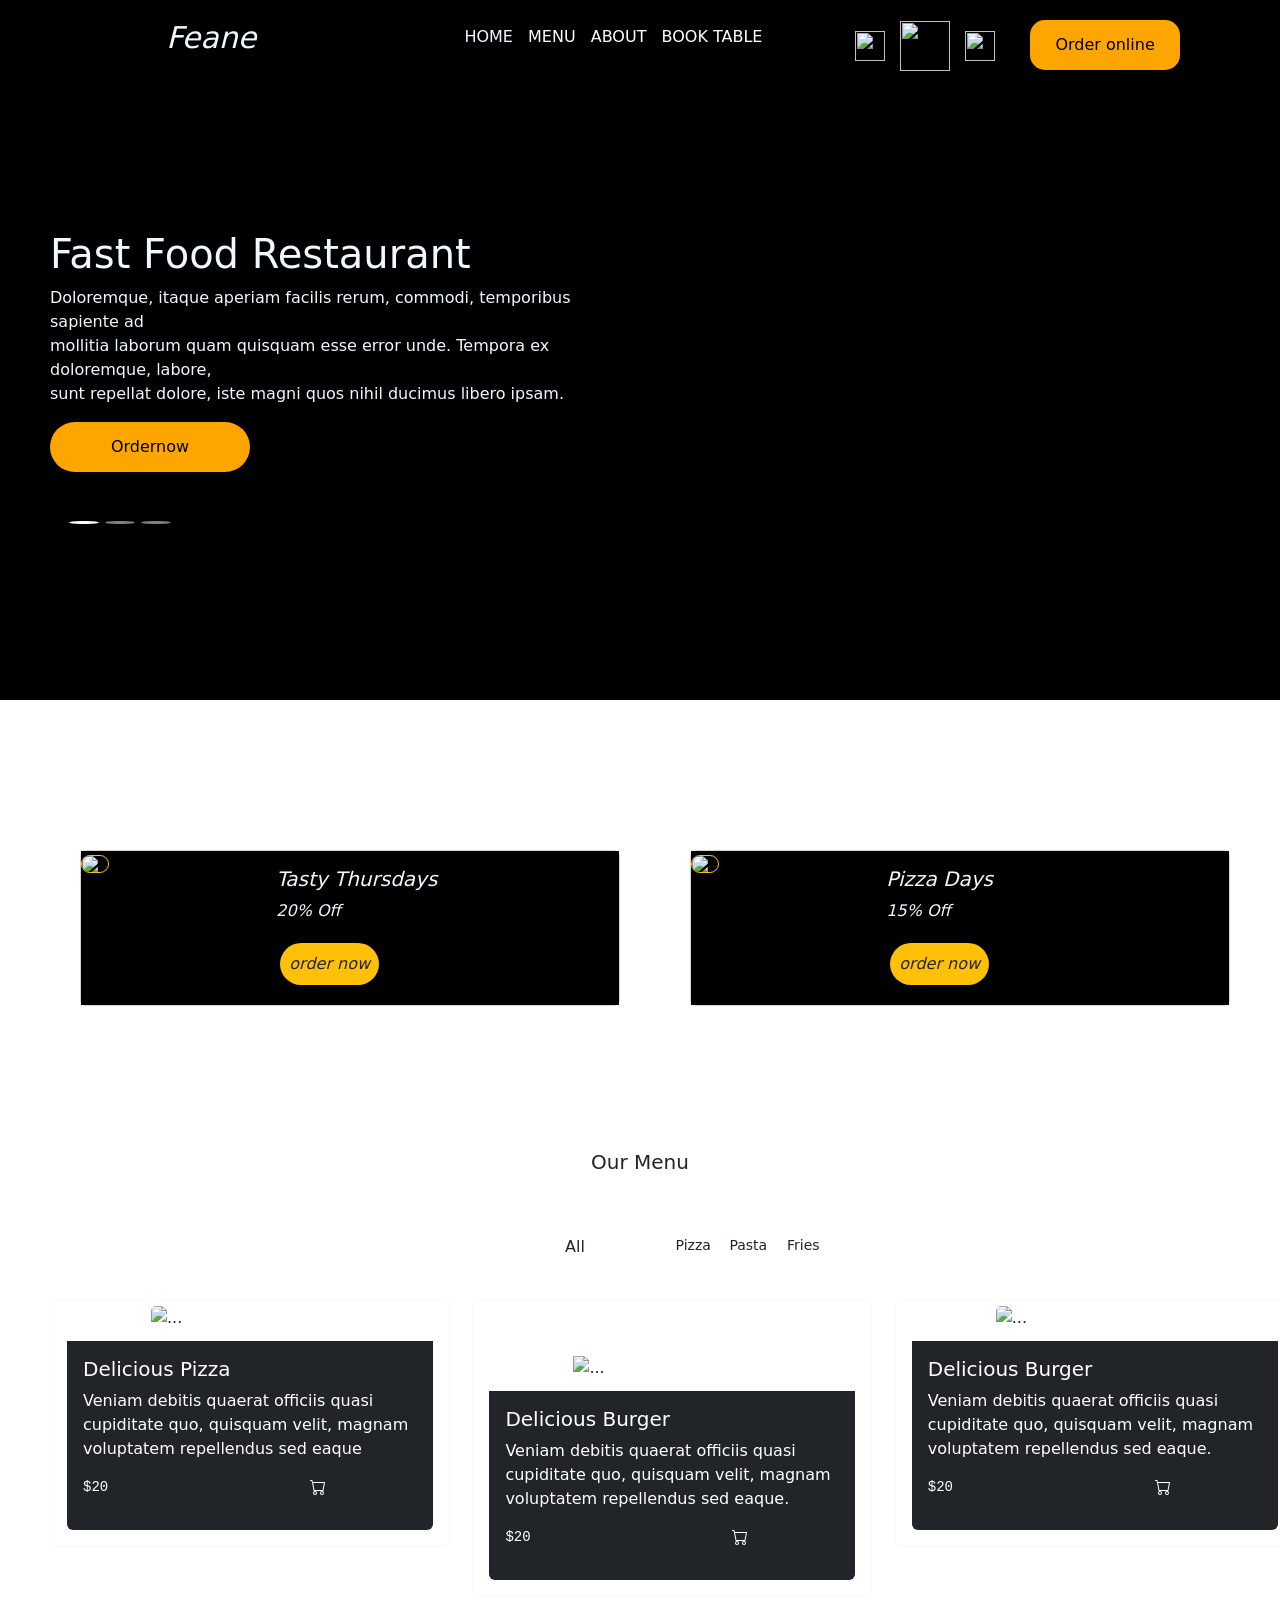
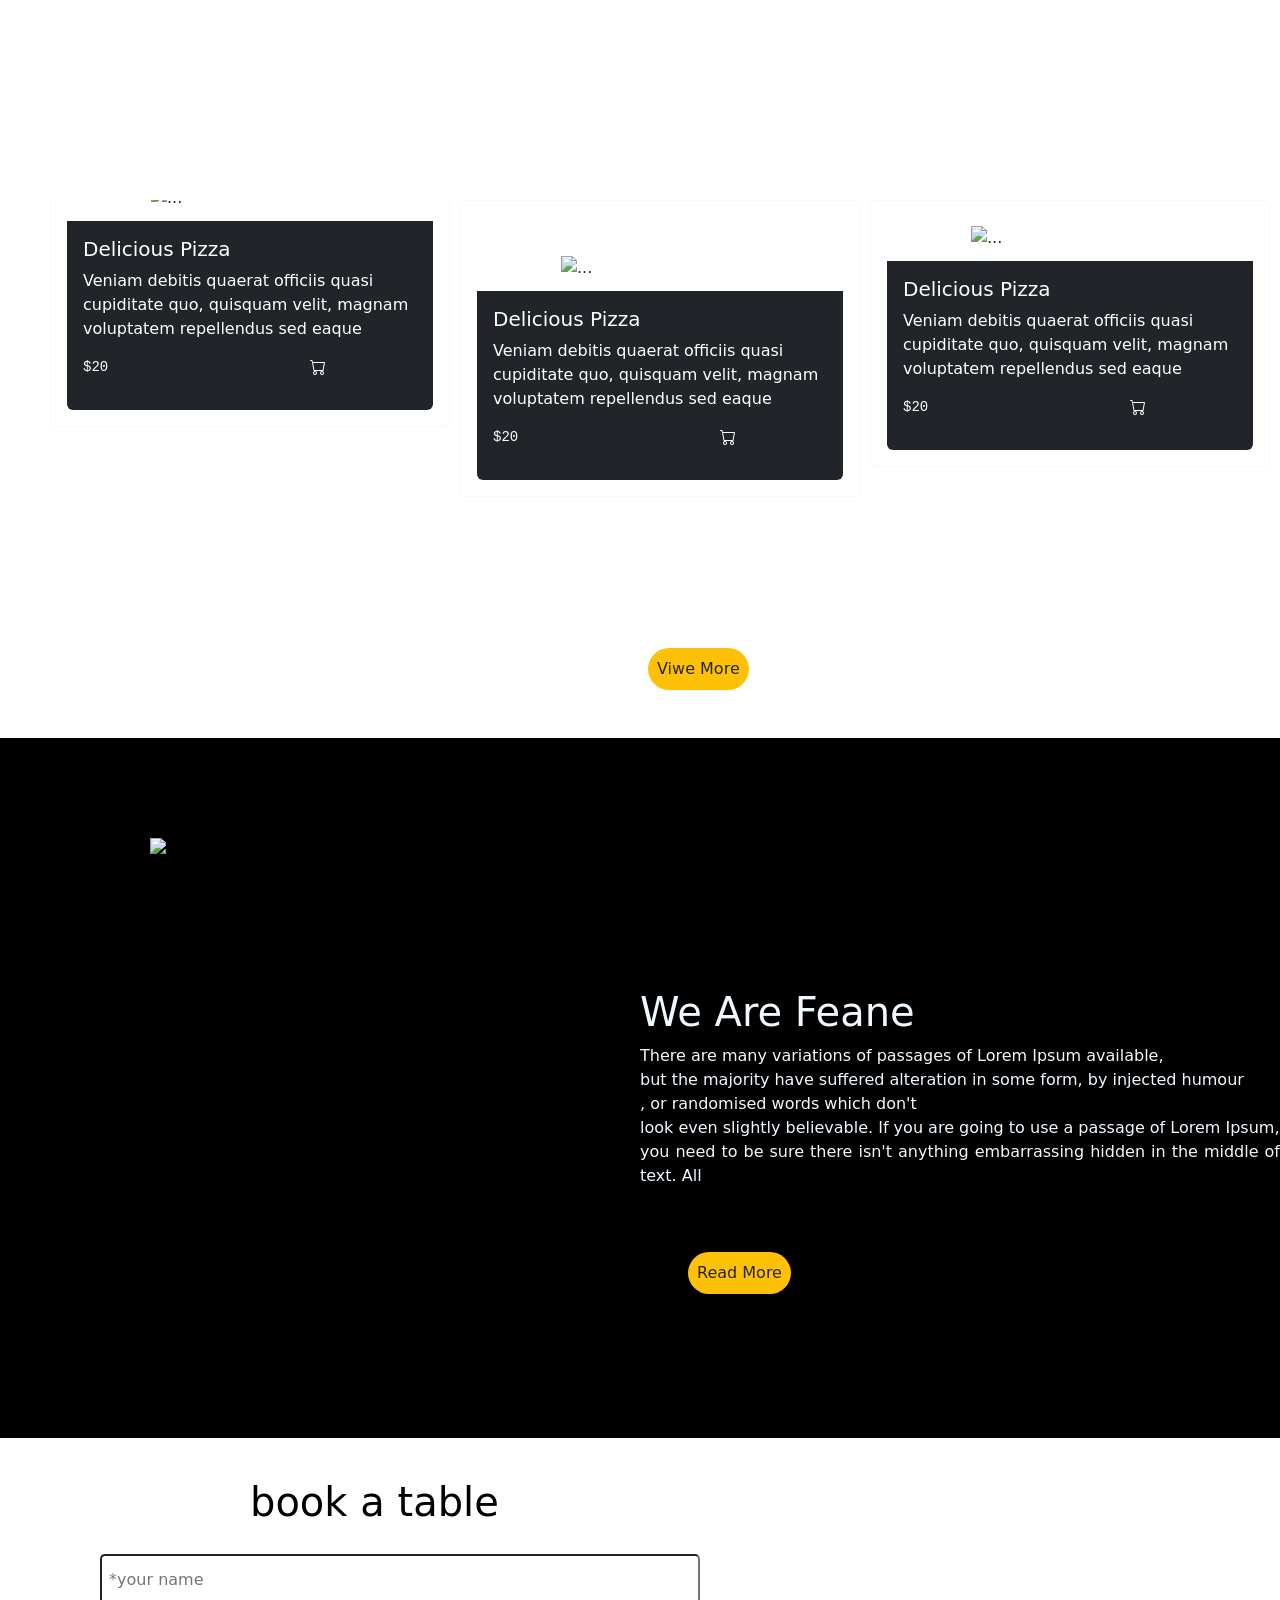
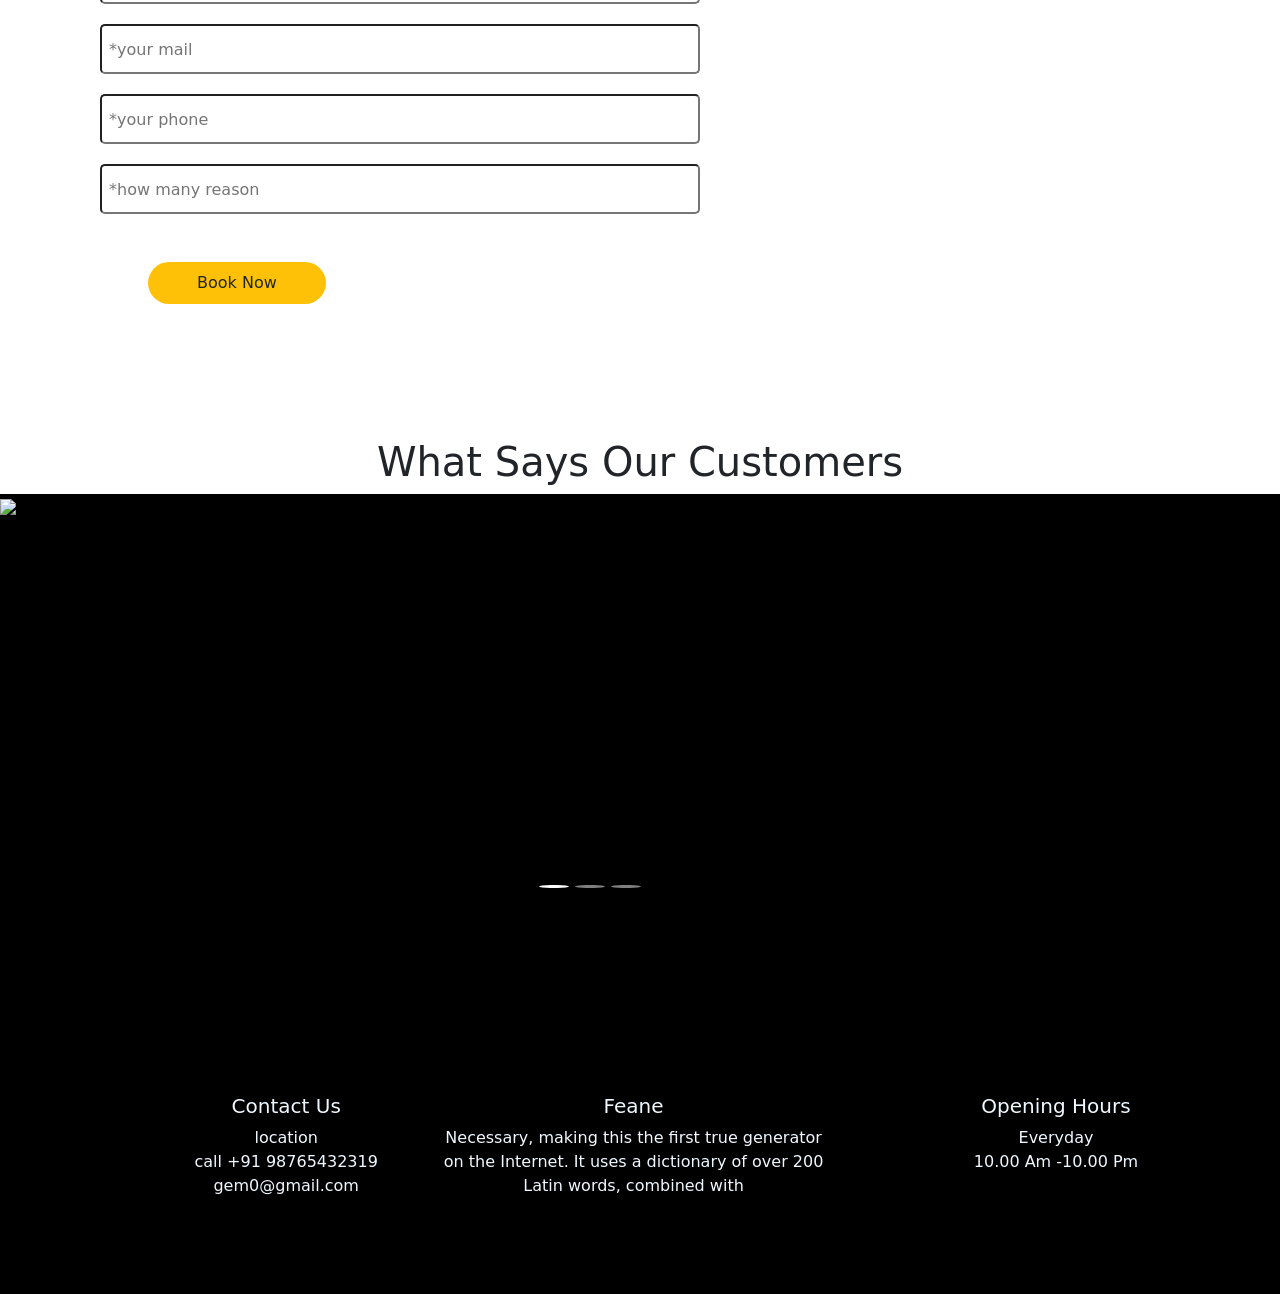
==== project.html @ 2510e350 "first commit" ====
<!-- https://themewagon.github.io/feane/index.html -->
<!DOCTYPE html>
<html lang="en">

<head>
  <meta charset="UTF-8">
  <meta name="viewport" content="width=device-width, initial-scale=1.0">
  <title>Document</title>
  <link href="https://cdn.jsdelivr.net/npm/bootstrap@5.0.2/dist/css/bootstrap.min.css" rel="stylesheet"
    integrity="sha384-EVSTQN3/azprG1Anm3QDgpJLIm9Nao0Yz1ztcQTwFspd3yD65VohhpuuCOmLASjC" crossorigin="anonymous">

  <link rel="stylesheet" href="project.css">
  <style>
    .zoom-hover {
      transition: transform 0.3s ease;
      cursor: pointer;
    }

    .zoom-hover:hover {
      transform: scale(1.1);
    }
  </style>

<link rel="preconnect" href="https://fonts.googleapis.com">
<link rel="preconnect" href="https://fonts.gstatic.com" crossorigin>
<link href="https://fonts.googleapis.com/css2?family=Italianno&family=Pinyon+Script&family=Roboto:ital,wght@0,100..900;1,100..900&family=Zalando+Sans+SemiExpanded:ital,wght@0,200..900;1,200..900&display=swap" rel="stylesheet">



</head>

<body>
  <script src="https://cdn.jsdelivr.net/npm/bootstrap@5.0.2/dist/js/bootstrap.bundle.min.js"
    integrity="sha384-MrcW6ZMFYlzcLA8Nl+NtUVF0sA7MsXsP1UyJoMp4YLEuNSfAP+JcXn/tWtIaxVXM"
    crossorigin="anonymous"></script>



  <div class="rowthree">
    <div class="cm1">
      <p>Feane</p>
    </div>
    <div class="cm2">
      <ol>
        <li>HOME</li>
        <li><a href=menu.html>MENU </a></li>
        <li><a href=about1.html>ABOUT</a></li>
        <li><a href=book.html>BOOK TABLE</a></li>

      </ol>
    </div>
    <div class="cm3">
      <li><img src="per.jpg" height="30px" width="30px"></li>
      <li><img src="shop.jpg" height="50px" width="50px"></li>
      <li><img src="serch.jpg" height="30px" width="30px"></li>
      <li><button> Order online</button></li>
    </div>
  </div>


  <div class="rowthree1">
    <div class="cm4">
      <div id="carouselExampleIndicators" class="carousel slide" data-bs-ride="carousel">
        <div class="cmmm">
          <div class="carousel-indicators">

            <button type=" button" data-bs-target="#carouselExampleIndicators" data-bs-slide-to="0" class="active"
              aria-current="true" aria-label="Slide 1"></button>

            <button type="button" data-bs-target="#carouselExampleIndicators" data-bs-slide-to="1"
              aria-label="Slide 2"></button>
            <button type="button" data-bs-target="#carouselExampleIndicators" data-bs-slide-to="2"
              aria-label="Slide 3"></button>
          </div>
        </div>
        <div class="carousel-inner">
          <div class="carousel-item active">
            <div class="cmm">
              <h1>Fast Food Restaurant</h1>
              <p>Doloremque, itaque aperiam facilis rerum, commodi, temporibus sapiente ad<br> mollitia laborum quam
                quisquam
                esse error unde. Tempora ex doloremque, labore,<br> sunt repellat dolore, iste magni quos nihil ducimus
                libero
                ipsam.</p>
              <button>Ordernow</button>
            </div>
          </div>
          <div class="carousel-item">
            <div class="cmm">
              <h1>Fast Food Restaurant</h1>
              <p>Doloremque, itaque aperiam facilis rerum, commodi, temporibus sapiente ad<br> mollitia laborum quam
                quisquam
                esse error unde. Tempora ex doloremque, labore,<br> sunt repellat dolore, iste magni quos nihil ducimus
                libero
                ipsam.</p>
              <button>Ordernow</button>
            </div>
          </div>
          <div class="carousel-item">
            <div class="cmm">
              <h1>Fast Food Restaurant</h1>
              <p>Doloremque, itaque aperiam facilis rerum, commodi, temporibus sapiente ad<br> mollitia laborum quam
                quisquam
                esse error unde. Tempora ex doloremque, labore,<br> sunt repellat dolore, iste magni quos nihil ducimus
                libero
                ipsam.</p>
              <button>Ordernow</button>
            </div>
          </div>
        </div>

      </div>
    </div>
    <div class="cm5">
      <!-- <img src="kkk.jpg" height="600px" width="700px"> -->
    </div>
  </div>



  <div class="rowthree3">
    <div class="cm7">
      <div class="cr">
        <div class="card mb-3" style="max-width: 540px;">
          <div class="row g-0">
            <div class="col-md-4">
              <img src="pizza.jpg" class="img-fluid rounded-pill border border-warning zoom-hover" alt="...">

            </div>
            <div class="col-md-8">
              <div class="card-body">
                <h5 class="card-title">Tasty Thursdays</h5>
                <p class="card-text">20% Off</p>
                <span class="bg-warning p-2 m-1 btn rounded-pill">order now</span>
              </div>
            </div>
          </div>
        </div>
      </div>
    </div>



    <div class="cm8 ">
      <div class="cr1">
        <div class="card mb-3 " style="max-width: 540px;  ">
          <div class="row g-0">
            <div class="col-md-4">
              <img src="pizza1.jpg" class="img-fluid rounded-pill border border-warning zoom-hover" alt="...">
            </div>
            <div class="col-md-8 ">
              <div class="card-body">
                <h5 class="card-title">Pizza Days</h5>
                <p class="card-text">15% Off</p>
                <span class="bg-warning p-2 m-1 btn rounded-pill">order now</span>
              </div>
            </div>
          </div>
        </div>
      </div>
    </div>
  </div>


  <div class="crr1">

    <h5> Our Menu</h5>
    <div class="d-grid gap-2 d-md-flex justify-content-md-center"></div>
    <button type="button" class="btn btn-outline-dark rounded me-md-2">All</button>
    <button type="button" class="btn btn-outline-dark rounded btn-sm "><a href=burger.html>Burger</a></button>
    <button type="button" class="btn btn-outline-dark rounded btn-sm">Pizza</button>
    <button type="button" class="btn btn-outline-dark rounded btn-sm">Pasta</button>
    <button type="button" class="btn btn-outline-dark rounded btn-sm">Fries</button>

  </div>


  <div class="crr2">
    <div class="crc1 ">
      <div class="card border border-light" style="width: 25rem;">
        <img src="pizza2.jpg" class="card-img-top  zoom-hover" alt="...">
        <div class="card-body bg-dark m-3 text-white bg-dark  rounded-bottom ">
          <h5 class="card-title">Delicious Pizza</h5>
          <p class="card-text">Veniam debitis quaerat officiis quasi cupiditate quo, quisquam velit, magnam voluptatem
            repellendus sed eaque</p>
          <pre>$20                        <svg xmlns="http://www.w3.org/2000/svg" width="16" height="16" fill="currentColor" class="bi bi-cart" viewBox="0 0 16 16">
  <path d="M0 1.5A.5.5 0 0 1 .5 1H2a.5.5 0 0 1 .485.379L2.89 3H14.5a.5.5 0 0 1 .491.592l-1.5 8A.5.5 0 0 1 13 12H4a.5.5 0 0 1-.491-.408L2.01 3.607 1.61 2H.5a.5.5 0 0 1-.5-.5M3.102 4l1.313 7h8.17l1.313-7zM5 12a2 2 0 1 0 0 4 2 2 0 0 0 0-4m7 0a2 2 0 1 0 0 4 2 2 0 0 0 0-4m-7 1a1 1 0 1 1 0 2 1 1 0 0 1 0-2m7 0a1 1 0 1 1 0 2 1 1 0 0 1 0-2"/>
</svg> </pre>

        </div>
      </div>
    </div>
    <div class="crc2 ">
      <div class="card rounded border border-light " style="width: 25rem;">
        <img src="bu1.jpg" class="card-img-top  zoom-hover" alt="...">
        <div class="card-body bg-dark m-3 text-white bg-dark  rounded-bottom">
          <h5 class="card-title">Delicious Burger</h5>
          <p class="card-text">Veniam debitis quaerat officiis quasi cupiditate quo, quisquam velit, magnam voluptatem
            repellendus sed eaque.</p>
          <pre>$20                        <svg xmlns="http://www.w3.org/2000/svg" width="16" height="16" fill="currentColor" class="bi bi-cart" viewBox="0 0 16 16">
  <path d="M0 1.5A.5.5 0 0 1 .5 1H2a.5.5 0 0 1 .485.379L2.89 3H14.5a.5.5 0 0 1 .491.592l-1.5 8A.5.5 0 0 1 13 12H4a.5.5 0 0 1-.491-.408L2.01 3.607 1.61 2H.5a.5.5 0 0 1-.5-.5M3.102 4l1.313 7h8.17l1.313-7zM5 12a2 2 0 1 0 0 4 2 2 0 0 0 0-4m7 0a2 2 0 1 0 0 4 2 2 0 0 0 0-4m-7 1a1 1 0 1 1 0 2 1 1 0 0 1 0-2m7 0a1 1 0 1 1 0 2 1 1 0 0 1 0-2"/>
</svg> </pre>

        </div>
      </div>
    </div>
    <div class="crc3 ">
      <div class="card rounded border border-light " style="width: 25rem;">
        <img src="pizza5.jpg" class="card-img-top  zoom-hover" alt="...">
        <div class="card-body bg-dark m-3 text-white bg-dark  rounded-bottom">
          <h5 class="card-title">Delicious Burger</h5>
          <p class="card-text">Veniam debitis quaerat officiis quasi cupiditate quo, quisquam velit, magnam voluptatem
            repellendus sed eaque.</p>
          <pre>$20                        <svg xmlns="http://www.w3.org/2000/svg" width="16" height="16" fill="currentColor" class="bi bi-cart" viewBox="0 0 16 16">
  <path d="M0 1.5A.5.5 0 0 1 .5 1H2a.5.5 0 0 1 .485.379L2.89 3H14.5a.5.5 0 0 1 .491.592l-1.5 8A.5.5 0 0 1 13 12H4a.5.5 0 0 1-.491-.408L2.01 3.607 1.61 2H.5a.5.5 0 0 1-.5-.5M3.102 4l1.313 7h8.17l1.313-7zM5 12a2 2 0 1 0 0 4 2 2 0 0 0 0-4m7 0a2 2 0 1 0 0 4 2 2 0 0 0 0-4m-7 1a1 1 0 1 1 0 2 1 1 0 0 1 0-2m7 0a1 1 0 1 1 0 2 1 1 0 0 1 0-2"/>
</svg> </pre>

        </div>

      </div>
    </div>
  </div>
  </div>






  <div class="gr">
    <div class="gc">
      <div class="card border border-light" style="width: 25rem;">
        <img src="pa3.jpg" class="card-img-top  zoom-hover" alt="...">
        <div class="card-body bg-dark m-3 text-white bg-dark  rounded-bottom ">
          <h5 class="card-title">Delicious Pizza</h5>
          <p class="card-text">Veniam debitis quaerat officiis quasi cupiditate quo, quisquam velit, magnam voluptatem
            repellendus sed eaque</p>
          <pre>$20                        <svg xmlns="http://www.w3.org/2000/svg" width="16" height="16" fill="currentColor" class="bi bi-cart" viewBox="0 0 16 16">
  <path d="M0 1.5A.5.5 0 0 1 .5 1H2a.5.5 0 0 1 .485.379L2.89 3H14.5a.5.5 0 0 1 .491.592l-1.5 8A.5.5 0 0 1 13 12H4a.5.5 0 0 1-.491-.408L2.01 3.607 1.61 2H.5a.5.5 0 0 1-.5-.5M3.102 4l1.313 7h8.17l1.313-7zM5 12a2 2 0 1 0 0 4 2 2 0 0 0 0-4m7 0a2 2 0 1 0 0 4 2 2 0 0 0 0-4m-7 1a1 1 0 1 1 0 2 1 1 0 0 1 0-2m7 0a1 1 0 1 1 0 2 1 1 0 0 1 0-2"/>
</svg> </pre>

        </div>
      </div>
    </div>
    <div class="gc1">
      <div class="card border border-light" style="width: 25rem;">
        <img src="pa1.jpg" class="card-img-top  zoom-hover" alt="...">
        <div class="card-body bg-dark m-3 text-white bg-dark  rounded-bottom ">
          <h5 class="card-title">Delicious Pizza</h5>
          <p class="card-text">Veniam debitis quaerat officiis quasi cupiditate quo, quisquam velit, magnam voluptatem
            repellendus sed eaque</p>
          <pre>$20                        <svg xmlns="http://www.w3.org/2000/svg" width="16" height="16" fill="currentColor" class="bi bi-cart" viewBox="0 0 16 16">
  <path d="M0 1.5A.5.5 0 0 1 .5 1H2a.5.5 0 0 1 .485.379L2.89 3H14.5a.5.5 0 0 1 .491.592l-1.5 8A.5.5 0 0 1 13 12H4a.5.5 0 0 1-.491-.408L2.01 3.607 1.61 2H.5a.5.5 0 0 1-.5-.5M3.102 4l1.313 7h8.17l1.313-7zM5 12a2 2 0 1 0 0 4 2 2 0 0 0 0-4m7 0a2 2 0 1 0 0 4 2 2 0 0 0 0-4m-7 1a1 1 0 1 1 0 2 1 1 0 0 1 0-2m7 0a1 1 0 1 1 0 2 1 1 0 0 1 0-2"/>
</svg> </pre>

        </div>
      </div>
    </div>
    <div class="gc2">
      <div class="card border border-light" style="width: 25rem;">
        <img src="pa2.jpg" class="card-img-top  zoom-hover" alt="...">
        <div class="card-body bg-dark m-3 text-white bg-dark  rounded-bottom ">
          <h5 class="card-title">Delicious Pizza</h5>
          <p class="card-text">Veniam debitis quaerat officiis quasi cupiditate quo, quisquam velit, magnam voluptatem
            repellendus sed eaque</p>
          <pre>$20                        <svg xmlns="http://www.w3.org/2000/svg" width="16" height="16" fill="currentColor" class="bi bi-cart" viewBox="0 0 16 16">
  <path d="M0 1.5A.5.5 0 0 1 .5 1H2a.5.5 0 0 1 .485.379L2.89 3H14.5a.5.5 0 0 1 .491.592l-1.5 8A.5.5 0 0 1 13 12H4a.5.5 0 0 1-.491-.408L2.01 3.607 1.61 2H.5a.5.5 0 0 1-.5-.5M3.102 4l1.313 7h8.17l1.313-7zM5 12a2 2 0 1 0 0 4 2 2 0 0 0 0-4m7 0a2 2 0 1 0 0 4 2 2 0 0 0 0-4m-7 1a1 1 0 1 1 0 2 1 1 0 0 1 0-2m7 0a1 1 0 1 1 0 2 1 1 0 0 1 0-2"/>
</svg> </pre>

        </div>
      </div>
    </div>
  </div>
  <div class="nnnnn">
    <span class="bg-warning p-2 m-5 btn rounded-pill">Viwe More</span>
  </div>

  <div class="gr2">
    <div class="gcc1">
      <img src="buu.jpg" width="400px">
    </div>
    <div class="gcc2">
      <h1>We Are Feane</h1>
      <p>There are many variations of passages of Lorem Ipsum available,<br> but the majority have suffered alteration
        in
        some form, by injected humour<br>, or randomised words which don't<br> look even slightly believable. If you are
        going
        to use a passage of Lorem Ipsum,<br> you need to be sure there isn't anything embarrassing hidden in the middle
        of
        text. All</p>
      <span class="bg-warning p-2 m-5 btn rounded-pill">Read More</span>
    </div>
  </div>


  <div class="gr3">
    <div class="gcc3">
      <h1>book a table</h1>
      <form>
        <input type="text" placeholder=" *your name">
        <input type="text" placeholder=" *your mail">
        <input type="text" placeholder=" *your phone">
        <input type="text" placeholder=" *how many reason">

      </form>
      <span class="bg-warning p-2 m-5 btn rounded-pill px-5 ">Book Now</span>
    </div>
    <div class="gcc4">
      <iframe title="New York" width="550" height="306" id="gmap_canvas"
        src="https://maps.google.com/maps?q=2880%20Broadway,%20New%20York&t=&z=13&ie=UTF8&iwloc=&output=embed"
        scrolling="no">
      </iframe>


    </div>
  </div>

  <h1 class="lo">What Says Our Customers</h1>




  <!-- <div class="gr5">
    <div class="grr1">
      <div class="card" style="width: 35rem;">
        <div class="card-body bg-dark text-white rounded">

          <p class="card-text">This is a wider card with supporting text below as a natural lead-in to additional
            content. This content is a little bit longer.</p>
          <h5 class="card-title">Raja</h5>
          <p class="card-text"><small class="text-muted">maqna aurq</small></p>
        </div>

      </div>
      <div class="ram">
        <img src="asira.jpg " class="card-img-bottom img-fluid rounded-pill border border-warning zoom-hover" alt="...">
      </div>
    </div>


    <div class="grr2">
      <div class="grr1">
        <div class="card" style="width: 35rem;">
          <div class="card-body bg-dark text-white rounded">

            <p class="card-text">This is a wider card with supporting text below as a natural lead-in to additional
              content. This content is a little bit longer.</p>
            <h5 class="card-title">Asira</h5>
            <p class="card-text"><small class="text-muted">njhuyh</small></p>
          </div>

        </div>
        <div class="ram">
          <img src="ram.jpg " class="card-img-bottom img-fluid rounded-pill border border-warning zoom-hover" alt="...">
        </div>
      </div>
     </div> 

  </div> -->


  <!-- <div class="vr">
    <div class="grr1">
      <div class="card" style="width: 35rem;">
        <div class="card-body bg-dark text-white rounded">

          <p class="card-text">This is a wider card with supporting text below as a natural lead-in to additional
            content. This content is a little bit longer.</p>
          <h5 class="card-title">Raja</h5>
          <p class="card-text"><small class="text-muted">maqna aurq</small></p>
        </div>

      </div>
      <div class="ram">
        <img src="asira.jpg " class="card-img-bottom img-fluid rounded-pill border border-warning zoom-hover" alt="...">
      </div>
    </div>


    <div class="grr2">
      <div class="card" style="width: 35rem;">
        <div class="card-body bg-dark text-white rounded">

          <p class="card-text">This is a wider card with supporting text below as a natural lead-in to additional
            content. This content is a little bit longer.</p>
          <h5 class="card-title">Asira</h5>
          <p class="card-text"><small class="text-muted">njhuyh</small></p>
        </div>

      </div>
      <div class="ram">
        <img src="ram.jpg " class="card-img-bottom img-fluid rounded-pill border border-warning zoom-hover" alt="...">
      </div>
    </div>
  </div>

  </div>
 -->















  <!-- <div id="carouselExampleControls" class="carousel slide" data-bs-ride="carousel">
    <div class="carousel-inner">
      <div class="carousel-item active">
         <div class="grr1">
      <div class="card" style="width: 35rem;">
        <div class="card-body bg-dark text-white rounded">

          <p class="card-text">This is a wider card with supporting text below as a natural lead-in to additional
            content. This content is a little bit longer.</p>
          <h5 class="card-title">Raja</h5>
          <p class="card-text"><small class="text-muted">maqna aurq</small></p>
        </div>

      </div>
      <div class="ram">
        <img src="asira.jpg " class="card-img-bottom img-fluid rounded-pill border border-warning zoom-hover" alt="...">
      </div>
    </div>


    <div class="grr2">
      <div class="card" style="width: 35rem;">
        <div class="card-body bg-dark text-white rounded">

          <p class="card-text">This is a wider card with supporting text below as a natural lead-in to additional
            content. This content is a little bit longer.</p>
          <h5 class="card-title">Asira</h5>
          <p class="card-text"><small class="text-muted">njhuyh</small></p>
        </div>

      </div>
      <div class="ram">
        <img src="ram.jpg " class="card-img-bottom img-fluid rounded-pill border border-warning zoom-hover" alt="...">
      </div>
    </div>
  </div>
      </div>
      <div class="carousel-item">
        <img src="..." class="d-block w-100" alt="...">
      </div>
      <div class="carousel-item">
        <img src="..." class="d-block w-100" alt="...">
      </div>
    </div>
    <button class="carousel-control-prev" type="button" data-bs-target="#carouselExampleControls" data-bs-slide="prev">
      <span class="carousel-control-prev-icon" aria-hidden="true"></span>
      <span class="visually-hidden">Previous</span>
    </button>
    <button class="carousel-control-next" type="button" data-bs-target="#carouselExampleControls" data-bs-slide="next">
      <span class="carousel-control-next-icon" aria-hidden="true"></span>
      <span class="visually-hidden">Next</span>
    </button>
  </div>



 -->


  <div class="rowthree9">
    <div class="cmk">
      <div id="carouselExampleIndicators" class="carousel slide" data-bs-ride="carousel">
        <div class="cmmm1">
          <div class="carousel-indicators">

            <button type=" button" data-bs-target="#carouselExampleIndicators" data-bs-slide-to="0" class="active"
              aria-current="true" aria-label="Slide 1"></button>

            <button type="button" data-bs-target="#carouselExampleIndicators" data-bs-slide-to="1"
              aria-label="Slide 2"></button>
            <button type="button" data-bs-target="#carouselExampleIndicators" data-bs-slide-to="2"
              aria-label="Slide 3"></button>
          </div>
        </div>
        <div class="carousel-inner">
          <div class="carousel-item active">
            <div class="cmm1">
              <img src="crop2.jpg">
            </div>
          </div>
          <div class="carousel-item">
            <div class="cmm1">
              <img src="crop2.jpg">
            </div>
          </div>
          <div class="carousel-item">
            <div class="cmm1">
              <img src="crop2.jpg">
            </div>
          </div>
        </div>

      </div>
    </div>

  </div>




  <div class="br">
    <div class="bc">
      <h5>Contact Us</h5>
      <p>location<br>
        call +91 98765432319<br>
        gem0@gmail.com</p>
    </div>
    <div class="bc1">
      <h5> Feane</h5>
      <p>Necessary, making this the first true generator<br> on the Internet. It uses a dictionary of over 200<br> Latin
        words,
        combined with</p>
    </div>
    <div class="bc2">
      <h5>Opening Hours</h5>
      <p>Everyday<br>10.00 Am -10.00 Pm</p>
    </div>
  </div>









</body>

</html>
---- project.css ----
.rowthree {
    background-color: black;
    display: flex;
    width: 100%;
    height: 100px;
    overflow: hidden;



    
}


.cm1 {
    width: 33%;

    color: aliceblue;
    font-style: oblique;
    font-size: 30px;
    text-align: center;
    margin-top: 15px;
}

.cm2 {
    width: 33%;
    color: aliceblue;
    margin-top: 25px;


}

li {
    display: inline;
    padding-left: 10px;

}

.cm3 {
    width: 33%;
    padding-top: 20px;
    overflow: hidden;
}

li button {
    border-radius: 15px;
    background-color: orange;
    margin-left: 20px;
    width: 150px;
}

.rowthree1 {
    width: 100%;
    /* display: flex; */
    height: 600px;
    background-color: black;

    background-image: url(fe.jpg);
    background-size: cover;
    position: relative;
    /* bottom: 130px; */
    background-position: center;
    overflow: hidden;

}

.cm4 {
    width: 50%;

}

.cm5 {
    width: 50%;
    position: relative;

}

.cmm {
    color: aliceblue;
    margin-left: 50px;
    padding-top: 130px;
}

.cmmm {
    position: relative;
    top: 450px;
    right: 200px;
}

button {
    height: 50px;
    width: 200px;
    border: 50px;
    border-radius: 50px;
    background-color: orange;
}

.rowthree3 {
    width: 100%;
    height: 400px;
    display: flex;
    font-style: italic;
}

.cm7 {
    width: 50%;

}

.cr {

    position: relative;
    left: 80px;
    top: 150px;
}

.card mb-3 {
    border-radius: 20px;
}

.cm8 {
    width: 50%;
}

.cr1 {

    position: relative;
    left: 50px;
    top: 150px;
}

.col-md-8 {
    background-color: black;
    color: aliceblue;
}

.col-md-4 img {
    border-radius: 100px;
    font-size: 10px;

}

.col-md-4 {
    background-color: black;

}

.crr1 {
    height: 200px;
    overflow: hidden;
}

.crr1 button {
    height: 20px;
    width: 50px;
    padding: 0px;
    margin: 0px;
    position: relative;
    left: 550px;
    top: 50px;
    border: none;
}

.crr1 h5 {
    text-align: center;
    padding-top: 50px;

}

/* .crr2 img {
    height: 150px;
    width: 150px;
    position: relative;
    left: 150px;
    top: 20px;
}

.card-group {

    margin-left: 100px;
} */

.crr2 {
    overflow: hidden;
    display: flex;
    width: 100%;
    padding-bottom: 30px;


}

.crr2 {
    overflow: hidden;
    display: flex;
    width: 100%;
    height: 400px;



}

.crr3 {
    width: 33%;
    height: 500px;
    display: flex;
}

.crc3 {
    margin-top: 0px;
}

.crf {
    width: 12%;
}

.crf1 {
    width: 11%;
}

.crc1 {
    width: 33%;


}

.crc2 {
    width: 33%;
    height: 0px;

}

.crc3 {
    width: 33%;
    height: 0px;

}

.crr2 {
    margin: 0px 0px 0px 50px;
    overflow: hidden;
    border: none;

}

.crr2 img {

    width: 250px;
    position: relative;
    left: 100px;
    top: 5px;
    padding-right: 20px;
}



.cre {
    margin: 50px 0px 0px 50px;
}

.cre img {

    width: 250px;
    position: relative;
    left: 100px;
    top: 15px;
    bottom: 20px;
}

.bbbb {
    margin-left: 650px;
}

.crc2 img {
    padding-top: 50px;
}

.crc3 img {
    padding-top: 0px;

}

.gr {
    width: 100%;
    height: 400px;
    display: flex;

    margin-top: 100px;
    overflow: hidden;
}

.gc {
    width: 33%;
    margin-left: 50px;
    margin-top: -40px;
}

.gc1 {
    width: 33%;
}

.gc2 {
    width: 33%;
}

.gr img {

    width: 250px;
    position: relative;
    left: 100px;
    top: 5px;
    padding-right: 20px;

}

.gc1 img {
    padding-top: 50px;
}

.gc2 img {
    padding-top: 20px;

}

.gc img {
    padding-top: 20px;

}

.nnnnn {

    margin-left: 600px;
}

.gr2 {
    width: 100%;
    height: 700px;
    display: flex;
    background-color: black;
    overflow: hidden;
    color: aliceblue;
}

.gcc1 {
    width: 50%;
}

.gcc1 img {
    margin-left: 150px;
    margin-top: 100px;
}

.gcc2 {
    width: 50%;
    margin-top: 250px;
    text-align: justify;
}


.gr3 {
    width: 100%;
    height: 600px;
    display: flex;

    overflow: hidden;
    color: aliceblue;
}

.gcc3 {
    width: 50%;
    margin-top: 40px;
    margin-left: 100px;
}

.gcc3 h1 {
    color: black;
    margin-left: 150px;
}

input {
    width: 600px;
    height: 50px;
    float: right;
    margin-top: 20px;
    border-radius: 5px;
}

.gcc4 {
    width: 50%;
    margin-top: 100px;
    text-align: justify;
    margin-left: 50px;
}

.lo {
    text-align: center;
}

.gr5 {
    width: 100%;
    height: 500px;
    display: flex;

    overflow: hidden;
    color: aliceblue;
}

.grr1 {
    width: 50%;
    color: black;
    margin-left: 80px;
    margin-top: 50px;
}

.grr2 {
    width: 50%;
    color: white;
    /* margin-left: 40px;
    margin-top: 50px; */
    position: relative;
    left: 650px;
    margin-top: -320px;
}

.grr2 {
    width: 50%;
    color: black;
}

.ram img {
    width: 150px;
    margin-top: 20px;
}

.vr {
    height: 500px;

}





.rowthree9 {
    width: 100%;
    /* display: flex; */
    height: 500px;
    background-color: black;


    overflow: hidden;

}






.cmmm1 {
    position: relative;
    top: 420px;
    right: 50px;

}

.br {
    width: 100%;
    color: aliceblue;
    display: flex;
    height: 300px;
    background-color: black;
}

.bc {
    width: 33%;

    text-align: center;
    padding-left: 150px;
    padding-top: 100px;

}

.bc1 {
    width: 33%;
    padding-top: 100px;
    text-align: center;
}

.bc2 {
    width: 33%;
    padding-top: 100px;
    text-align: center;
}

a:link {
    color: white;
    background-color: transparent;
    text-decoration: none;
}

a:visited {
    color: white;
    background-color: transparent;
    text-decoration: none;
}

a:hover {
    color: goldenrod;
    background-color: transparent;
    text-decoration: underline;
}
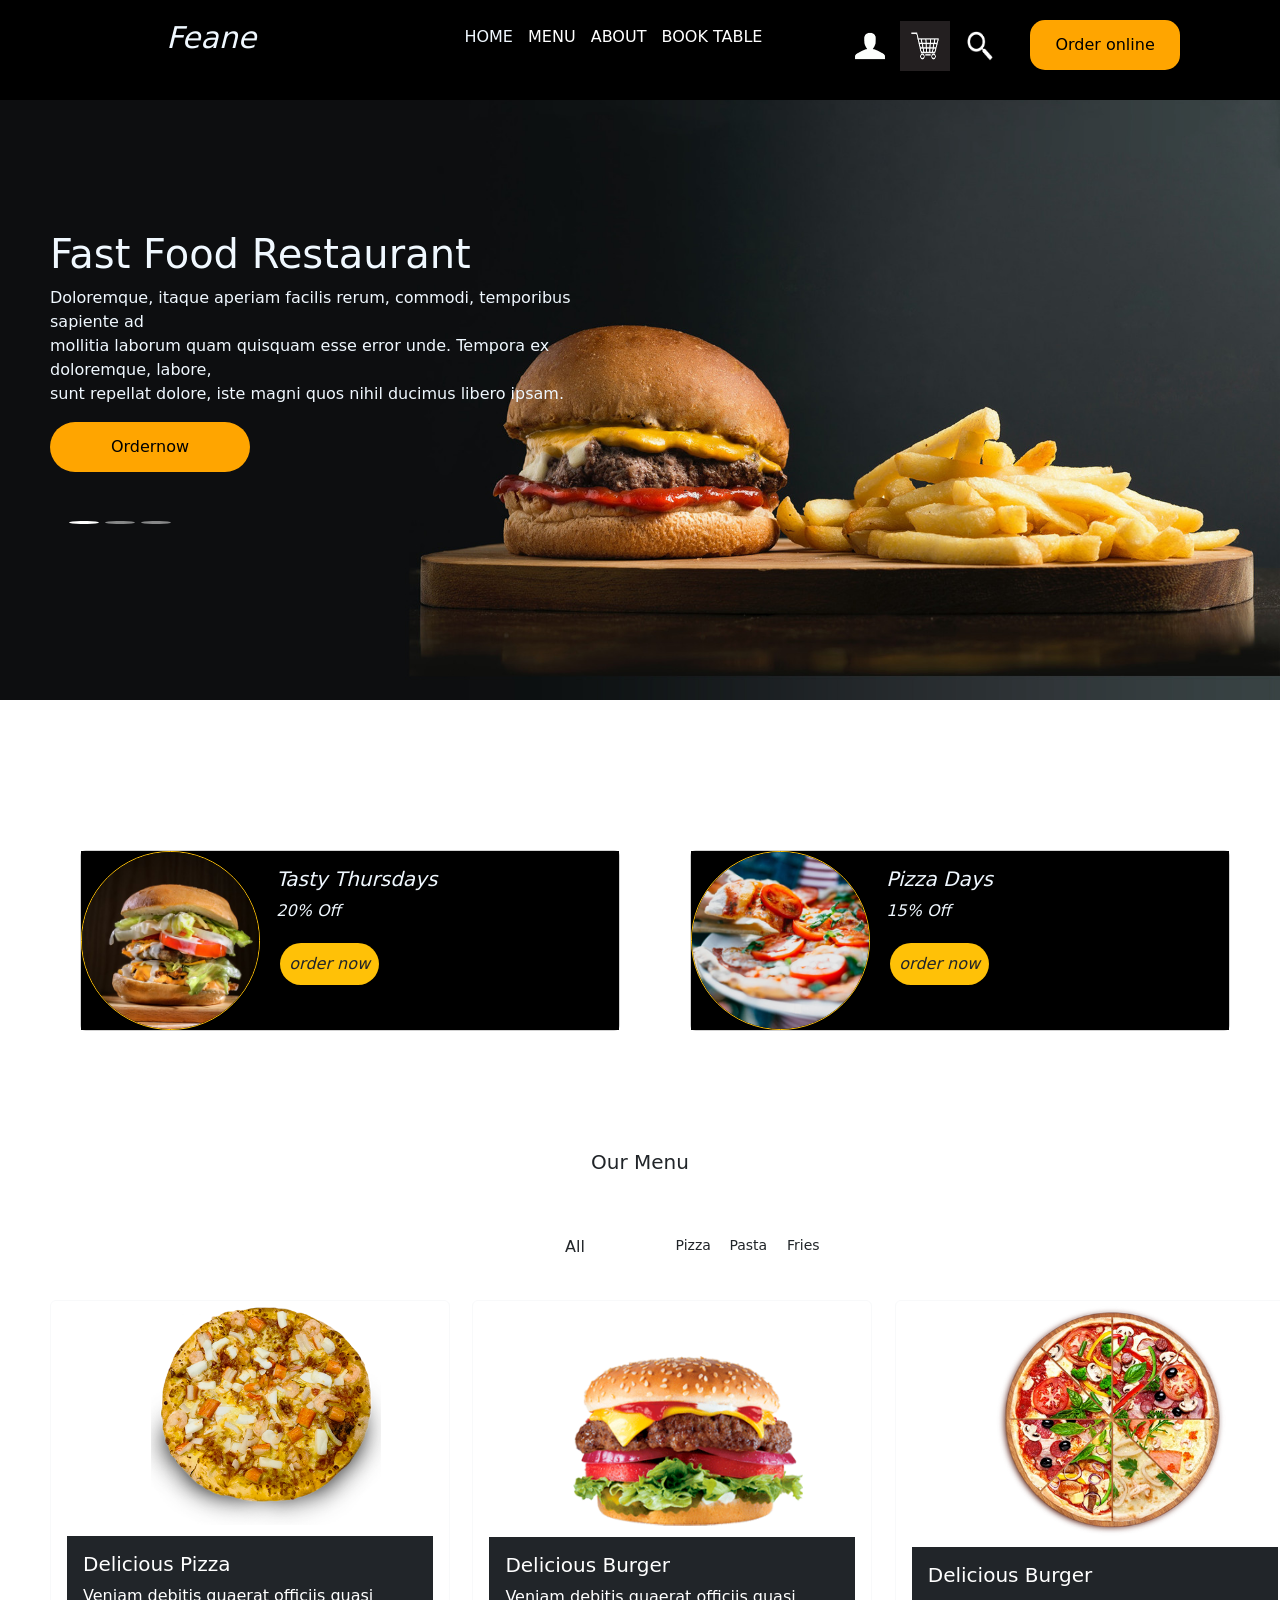
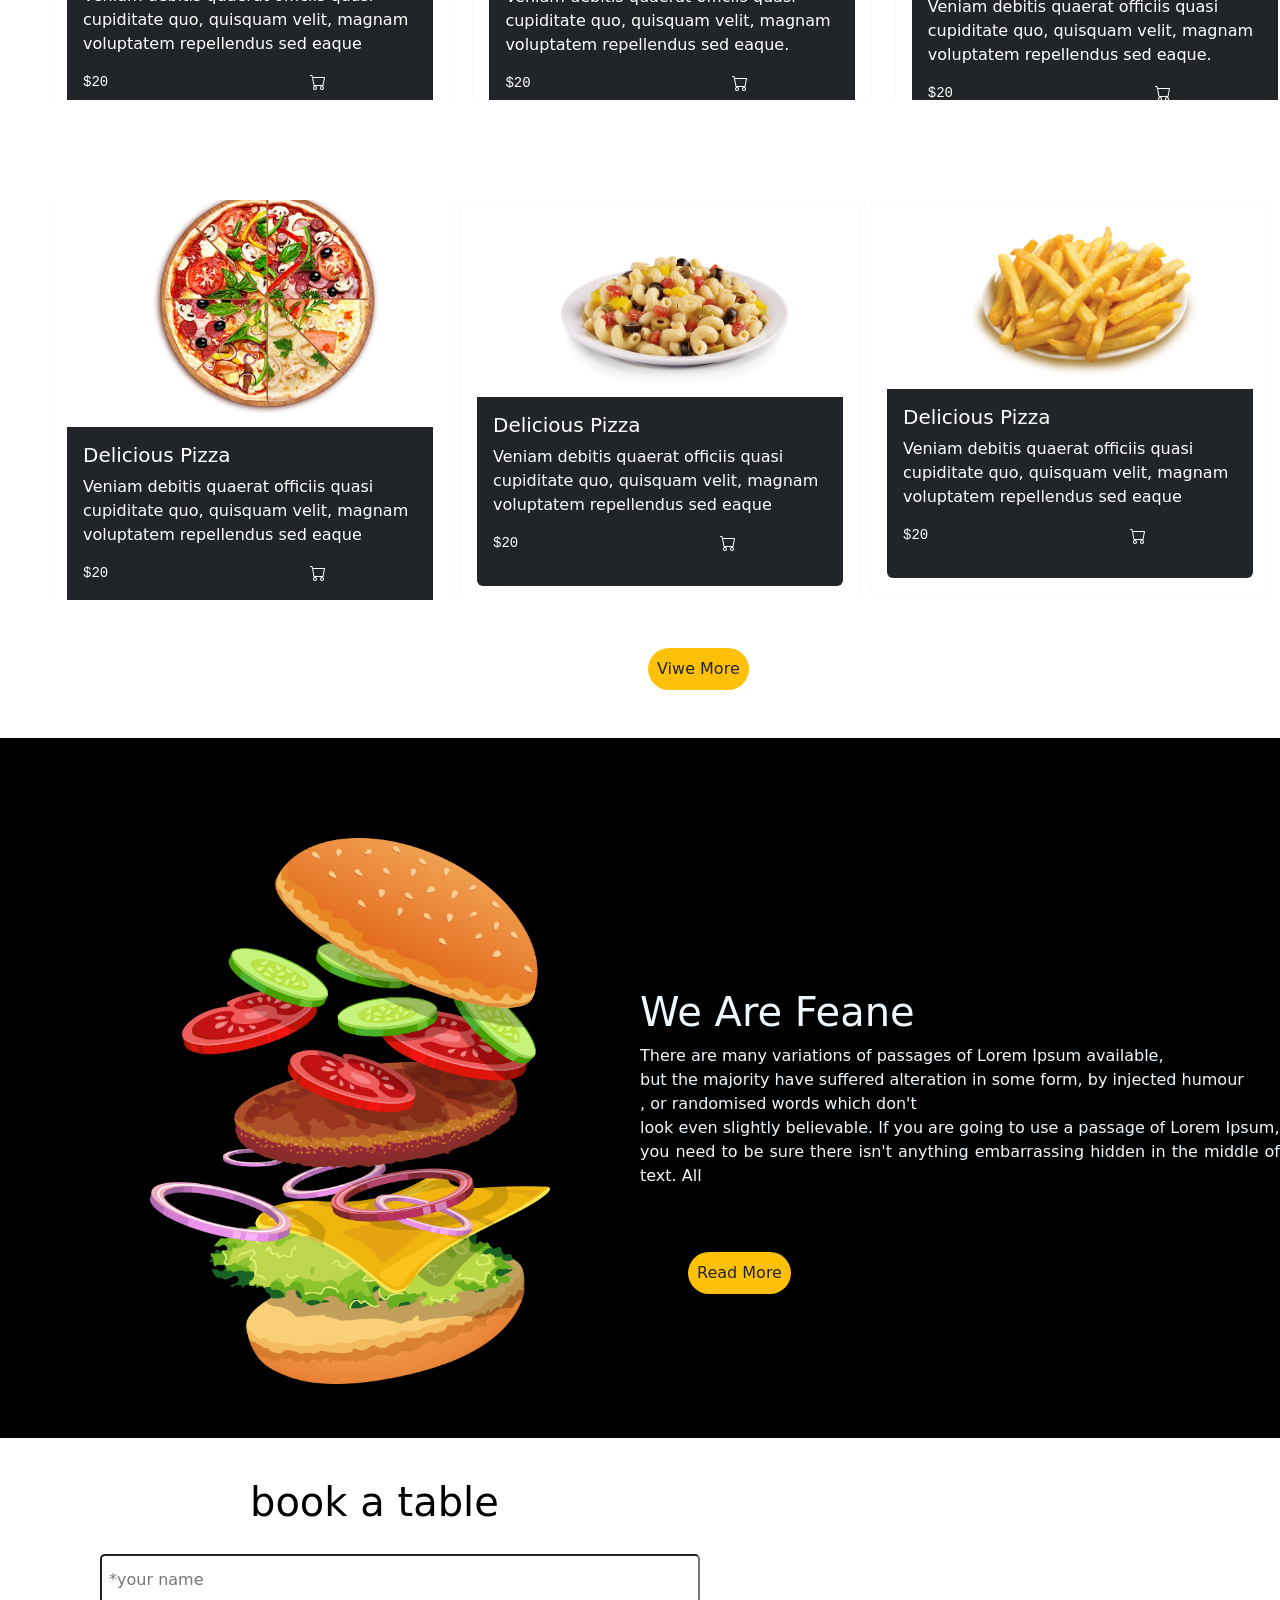
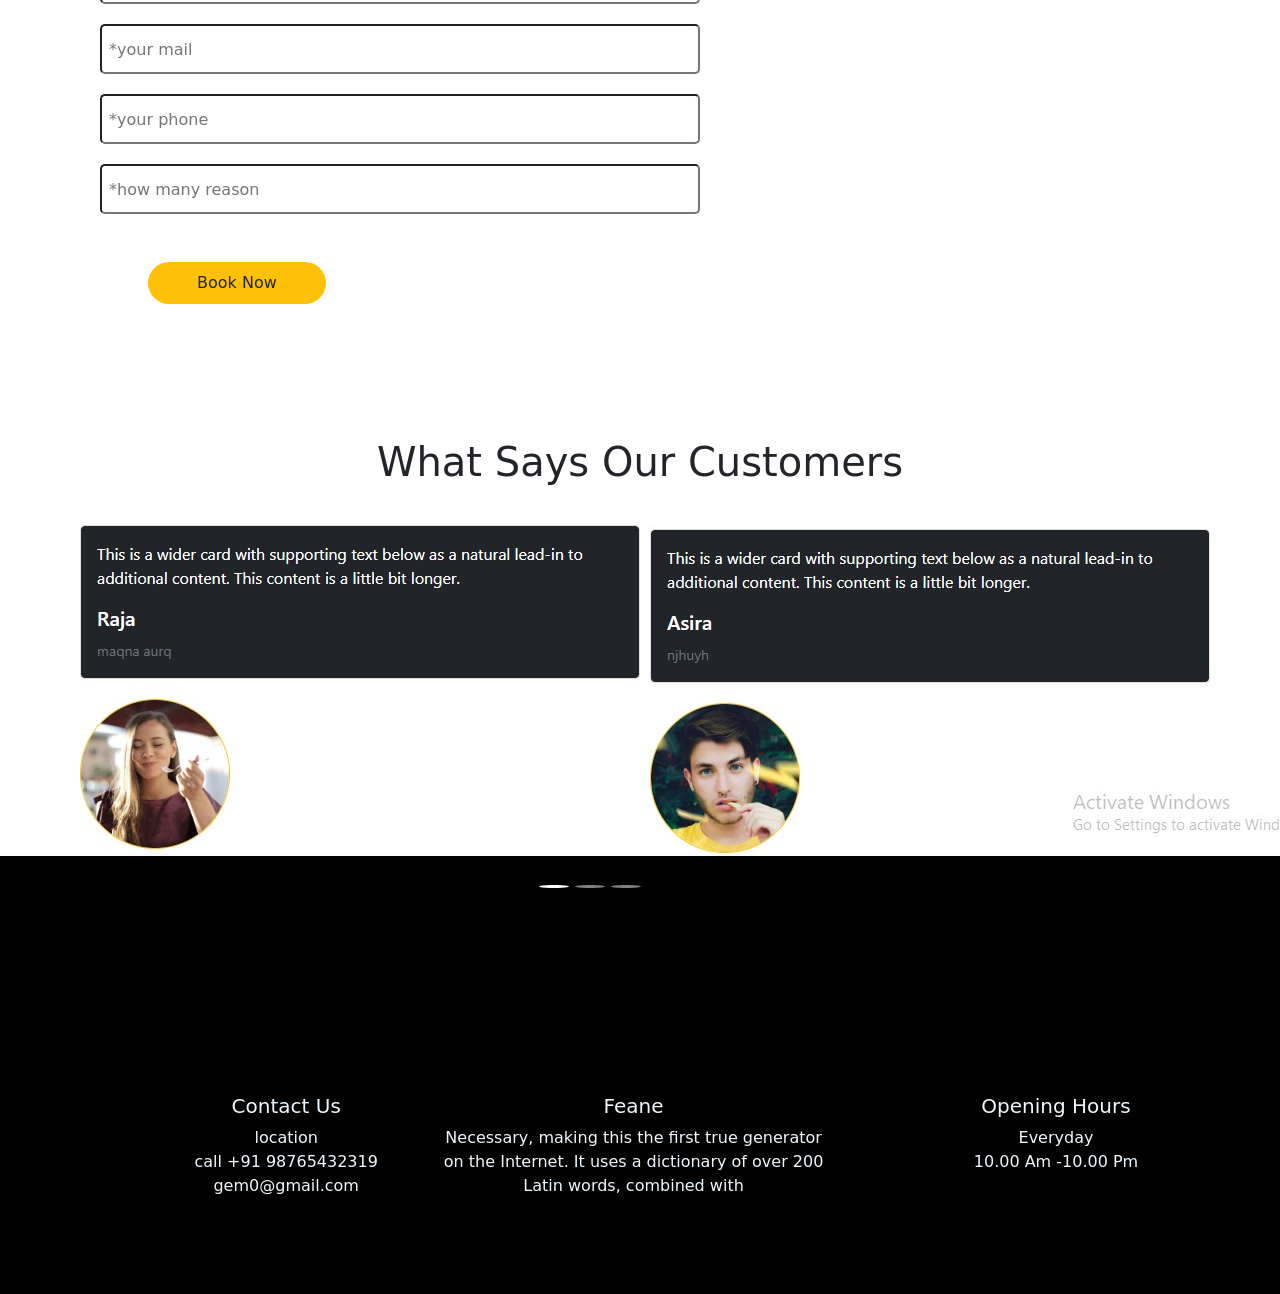
==== commit 9c9819f7: "updated images" ====
--- a/project.html
+++ b/project.html
@@ -1,6 +1,7 @@
 <!-- https://themewagon.github.io/feane/index.html -->
 <!DOCTYPE html>
 <html lang="en">
+
 
 <head>
   <meta charset="UTF-8">
@@ -9,6 +10,11 @@
   <link href="https://cdn.jsdelivr.net/npm/bootstrap@5.0.2/dist/css/bootstrap.min.css" rel="stylesheet"
     integrity="sha384-EVSTQN3/azprG1Anm3QDgpJLIm9Nao0Yz1ztcQTwFspd3yD65VohhpuuCOmLASjC" crossorigin="anonymous">
 
+
+
+
+
+
   <link rel="stylesheet" href="project.css">
   <style>
     .zoom-hover {
@@ -16,23 +22,34 @@
       cursor: pointer;
     }
 
+
     .zoom-hover:hover {
       transform: scale(1.1);
     }
   </style>
 
-<link rel="preconnect" href="https://fonts.googleapis.com">
-<link rel="preconnect" href="https://fonts.gstatic.com" crossorigin>
-<link href="https://fonts.googleapis.com/css2?family=Italianno&family=Pinyon+Script&family=Roboto:ital,wght@0,100..900;1,100..900&family=Zalando+Sans+SemiExpanded:ital,wght@0,200..900;1,200..900&display=swap" rel="stylesheet">
+
+  <link rel="preconnect" href="https://fonts.googleapis.com">
+  <link rel="preconnect" href="https://fonts.gstatic.com" crossorigin>
+  <link
+    href="https://fonts.googleapis.com/css2?family=Italianno&family=Pinyon+Script&family=Roboto:ital,wght@0,100..900;1,100..900&family=Zalando+Sans+SemiExpanded:ital,wght@0,200..900;1,200..900&display=swap"
+    rel="stylesheet">
+
+
+
 
 
 
 </head>
+
 
 <body>
   <script src="https://cdn.jsdelivr.net/npm/bootstrap@5.0.2/dist/js/bootstrap.bundle.min.js"
     integrity="sha384-MrcW6ZMFYlzcLA8Nl+NtUVF0sA7MsXsP1UyJoMp4YLEuNSfAP+JcXn/tWtIaxVXM"
     crossorigin="anonymous"></script>
+
+
+
 
 
 
@@ -47,6 +64,7 @@
         <li><a href=about1.html>ABOUT</a></li>
         <li><a href=book.html>BOOK TABLE</a></li>
 
+
       </ol>
     </div>
     <div class="cm3">
@@ -58,14 +76,18 @@
   </div>
 
 
+
+
   <div class="rowthree1">
     <div class="cm4">
       <div id="carouselExampleIndicators" class="carousel slide" data-bs-ride="carousel">
         <div class="cmmm">
           <div class="carousel-indicators">
 
+
             <button type=" button" data-bs-target="#carouselExampleIndicators" data-bs-slide-to="0" class="active"
               aria-current="true" aria-label="Slide 1"></button>
+
 
             <button type="button" data-bs-target="#carouselExampleIndicators" data-bs-slide-to="1"
               aria-label="Slide 2"></button>
@@ -109,12 +131,16 @@
           </div>
         </div>
 
+
       </div>
     </div>
     <div class="cm5">
-      <!-- <img src="kkk.jpg" height="600px" width="700px"> -->
-    </div>
-  </div>
+      <!-- <img src="kkk.jpg" height="600px" width="1000px"> -->
+    </div>
+  </div>
+
+
+
 
 
 
@@ -126,6 +152,7 @@
             <div class="col-md-4">
               <img src="pizza.jpg" class="img-fluid rounded-pill border border-warning zoom-hover" alt="...">
 
+
             </div>
             <div class="col-md-8">
               <div class="card-body">
@@ -141,6 +168,9 @@
 
 
 
+
+
+
     <div class="cm8 ">
       <div class="cr1">
         <div class="card mb-3 " style="max-width: 540px;  ">
@@ -162,7 +192,10 @@
   </div>
 
 
+
+
   <div class="crr1">
+
 
     <h5> Our Menu</h5>
     <div class="d-grid gap-2 d-md-flex justify-content-md-center"></div>
@@ -172,7 +205,10 @@
     <button type="button" class="btn btn-outline-dark rounded btn-sm">Pasta</button>
     <button type="button" class="btn btn-outline-dark rounded btn-sm">Fries</button>
 
-  </div>
+
+  </div>
+
+
 
 
   <div class="crr2">
@@ -187,6 +223,7 @@
   <path d="M0 1.5A.5.5 0 0 1 .5 1H2a.5.5 0 0 1 .485.379L2.89 3H14.5a.5.5 0 0 1 .491.592l-1.5 8A.5.5 0 0 1 13 12H4a.5.5 0 0 1-.491-.408L2.01 3.607 1.61 2H.5a.5.5 0 0 1-.5-.5M3.102 4l1.313 7h8.17l1.313-7zM5 12a2 2 0 1 0 0 4 2 2 0 0 0 0-4m7 0a2 2 0 1 0 0 4 2 2 0 0 0 0-4m-7 1a1 1 0 1 1 0 2 1 1 0 0 1 0-2m7 0a1 1 0 1 1 0 2 1 1 0 0 1 0-2"/>
 </svg> </pre>
 
+
         </div>
       </div>
     </div>
@@ -201,6 +238,7 @@
   <path d="M0 1.5A.5.5 0 0 1 .5 1H2a.5.5 0 0 1 .485.379L2.89 3H14.5a.5.5 0 0 1 .491.592l-1.5 8A.5.5 0 0 1 13 12H4a.5.5 0 0 1-.491-.408L2.01 3.607 1.61 2H.5a.5.5 0 0 1-.5-.5M3.102 4l1.313 7h8.17l1.313-7zM5 12a2 2 0 1 0 0 4 2 2 0 0 0 0-4m7 0a2 2 0 1 0 0 4 2 2 0 0 0 0-4m-7 1a1 1 0 1 1 0 2 1 1 0 0 1 0-2m7 0a1 1 0 1 1 0 2 1 1 0 0 1 0-2"/>
 </svg> </pre>
 
+
         </div>
       </div>
     </div>
@@ -215,12 +253,20 @@
   <path d="M0 1.5A.5.5 0 0 1 .5 1H2a.5.5 0 0 1 .485.379L2.89 3H14.5a.5.5 0 0 1 .491.592l-1.5 8A.5.5 0 0 1 13 12H4a.5.5 0 0 1-.491-.408L2.01 3.607 1.61 2H.5a.5.5 0 0 1-.5-.5M3.102 4l1.313 7h8.17l1.313-7zM5 12a2 2 0 1 0 0 4 2 2 0 0 0 0-4m7 0a2 2 0 1 0 0 4 2 2 0 0 0 0-4m-7 1a1 1 0 1 1 0 2 1 1 0 0 1 0-2m7 0a1 1 0 1 1 0 2 1 1 0 0 1 0-2"/>
 </svg> </pre>
 
-        </div>
-
-      </div>
-    </div>
-  </div>
-  </div>
+
+        </div>
+
+
+      </div>
+    </div>
+  </div>
+  </div>
+
+
+
+
+
+
 
 
 
@@ -239,6 +285,7 @@
   <path d="M0 1.5A.5.5 0 0 1 .5 1H2a.5.5 0 0 1 .485.379L2.89 3H14.5a.5.5 0 0 1 .491.592l-1.5 8A.5.5 0 0 1 13 12H4a.5.5 0 0 1-.491-.408L2.01 3.607 1.61 2H.5a.5.5 0 0 1-.5-.5M3.102 4l1.313 7h8.17l1.313-7zM5 12a2 2 0 1 0 0 4 2 2 0 0 0 0-4m7 0a2 2 0 1 0 0 4 2 2 0 0 0 0-4m-7 1a1 1 0 1 1 0 2 1 1 0 0 1 0-2m7 0a1 1 0 1 1 0 2 1 1 0 0 1 0-2"/>
 </svg> </pre>
 
+
         </div>
       </div>
     </div>
@@ -253,6 +300,7 @@
   <path d="M0 1.5A.5.5 0 0 1 .5 1H2a.5.5 0 0 1 .485.379L2.89 3H14.5a.5.5 0 0 1 .491.592l-1.5 8A.5.5 0 0 1 13 12H4a.5.5 0 0 1-.491-.408L2.01 3.607 1.61 2H.5a.5.5 0 0 1-.5-.5M3.102 4l1.313 7h8.17l1.313-7zM5 12a2 2 0 1 0 0 4 2 2 0 0 0 0-4m7 0a2 2 0 1 0 0 4 2 2 0 0 0 0-4m-7 1a1 1 0 1 1 0 2 1 1 0 0 1 0-2m7 0a1 1 0 1 1 0 2 1 1 0 0 1 0-2"/>
 </svg> </pre>
 
+
         </div>
       </div>
     </div>
@@ -267,6 +315,7 @@
   <path d="M0 1.5A.5.5 0 0 1 .5 1H2a.5.5 0 0 1 .485.379L2.89 3H14.5a.5.5 0 0 1 .491.592l-1.5 8A.5.5 0 0 1 13 12H4a.5.5 0 0 1-.491-.408L2.01 3.607 1.61 2H.5a.5.5 0 0 1-.5-.5M3.102 4l1.313 7h8.17l1.313-7zM5 12a2 2 0 1 0 0 4 2 2 0 0 0 0-4m7 0a2 2 0 1 0 0 4 2 2 0 0 0 0-4m-7 1a1 1 0 1 1 0 2 1 1 0 0 1 0-2m7 0a1 1 0 1 1 0 2 1 1 0 0 1 0-2"/>
 </svg> </pre>
 
+
         </div>
       </div>
     </div>
@@ -274,6 +323,7 @@
   <div class="nnnnn">
     <span class="bg-warning p-2 m-5 btn rounded-pill">Viwe More</span>
   </div>
+
 
   <div class="gr2">
     <div class="gcc1">
@@ -293,6 +343,8 @@
   </div>
 
 
+
+
   <div class="gr3">
     <div class="gcc3">
       <h1>book a table</h1>
@@ -302,6 +354,7 @@
         <input type="text" placeholder=" *your phone">
         <input type="text" placeholder=" *how many reason">
 
+
       </form>
       <span class="bg-warning p-2 m-5 btn rounded-pill px-5 ">Book Now</span>
     </div>
@@ -312,10 +365,17 @@
       </iframe>
 
 
-    </div>
-  </div>
+
+
+    </div>
+  </div>
+
 
   <h1 class="lo">What Says Our Customers</h1>
+
+
+
+
 
 
 
@@ -325,17 +385,21 @@
       <div class="card" style="width: 35rem;">
         <div class="card-body bg-dark text-white rounded">
 
+
           <p class="card-text">This is a wider card with supporting text below as a natural lead-in to additional
             content. This content is a little bit longer.</p>
           <h5 class="card-title">Raja</h5>
           <p class="card-text"><small class="text-muted">maqna aurq</small></p>
         </div>
 
+
       </div>
       <div class="ram">
         <img src="asira.jpg " class="card-img-bottom img-fluid rounded-pill border border-warning zoom-hover" alt="...">
       </div>
     </div>
+
+
 
 
     <div class="grr2">
@@ -343,20 +407,25 @@
         <div class="card" style="width: 35rem;">
           <div class="card-body bg-dark text-white rounded">
 
+
             <p class="card-text">This is a wider card with supporting text below as a natural lead-in to additional
               content. This content is a little bit longer.</p>
             <h5 class="card-title">Asira</h5>
             <p class="card-text"><small class="text-muted">njhuyh</small></p>
           </div>
 
+
         </div>
         <div class="ram">
           <img src="ram.jpg " class="card-img-bottom img-fluid rounded-pill border border-warning zoom-hover" alt="...">
         </div>
       </div>
-     </div> 
+     </div>
+
 
   </div> -->
+
+
 
 
   <!-- <div class="vr">
@@ -364,22 +433,27 @@
       <div class="card" style="width: 35rem;">
         <div class="card-body bg-dark text-white rounded">
 
+
           <p class="card-text">This is a wider card with supporting text below as a natural lead-in to additional
             content. This content is a little bit longer.</p>
           <h5 class="card-title">Raja</h5>
           <p class="card-text"><small class="text-muted">maqna aurq</small></p>
         </div>
 
+
       </div>
       <div class="ram">
         <img src="asira.jpg " class="card-img-bottom img-fluid rounded-pill border border-warning zoom-hover" alt="...">
       </div>
     </div>
+
+
 
 
     <div class="grr2">
       <div class="card" style="width: 35rem;">
         <div class="card-body bg-dark text-white rounded">
+
 
           <p class="card-text">This is a wider card with supporting text below as a natural lead-in to additional
             content. This content is a little bit longer.</p>
@@ -387,6 +461,7 @@
           <p class="card-text"><small class="text-muted">njhuyh</small></p>
         </div>
 
+
       </div>
       <div class="ram">
         <img src="ram.jpg " class="card-img-bottom img-fluid rounded-pill border border-warning zoom-hover" alt="...">
@@ -394,8 +469,24 @@
     </div>
   </div>
 
+
   </div>
  -->
+
+
+
+
+
+
+
+
+
+
+
+
+
+
+
 
 
 
@@ -418,28 +509,34 @@
       <div class="card" style="width: 35rem;">
         <div class="card-body bg-dark text-white rounded">
 
+
           <p class="card-text">This is a wider card with supporting text below as a natural lead-in to additional
             content. This content is a little bit longer.</p>
           <h5 class="card-title">Raja</h5>
           <p class="card-text"><small class="text-muted">maqna aurq</small></p>
         </div>
 
+
       </div>
       <div class="ram">
         <img src="asira.jpg " class="card-img-bottom img-fluid rounded-pill border border-warning zoom-hover" alt="...">
       </div>
     </div>
+
+
 
 
     <div class="grr2">
       <div class="card" style="width: 35rem;">
         <div class="card-body bg-dark text-white rounded">
+
 
           <p class="card-text">This is a wider card with supporting text below as a natural lead-in to additional
             content. This content is a little bit longer.</p>
           <h5 class="card-title">Asira</h5>
           <p class="card-text"><small class="text-muted">njhuyh</small></p>
         </div>
+
 
       </div>
       <div class="ram">
@@ -467,7 +564,12 @@
 
 
 
+
+
+
  -->
+
+
 
 
   <div class="rowthree9">
@@ -476,8 +578,10 @@
         <div class="cmmm1">
           <div class="carousel-indicators">
 
+
             <button type=" button" data-bs-target="#carouselExampleIndicators" data-bs-slide-to="0" class="active"
               aria-current="true" aria-label="Slide 1"></button>
+
 
             <button type="button" data-bs-target="#carouselExampleIndicators" data-bs-slide-to="1"
               aria-label="Slide 2"></button>
@@ -503,10 +607,16 @@
           </div>
         </div>
 
-      </div>
-    </div>
-
-  </div>
+
+      </div>
+    </div>
+
+
+  </div>
+
+
+
+
 
 
 
@@ -538,6 +648,16 @@
 
 
 
+
+
+
+
+
+
+
+
+
 </body>
 
+
 </html>
--- a/project.css
+++ b/project.css
@@ -7,12 +7,18 @@
 
 
 
-    
-}
+
+
+
+
+}
+
+
 
 
 .cm1 {
     width: 33%;
+
 
     color: aliceblue;
     font-style: oblique;
@@ -21,25 +27,32 @@
     margin-top: 15px;
 }
 
+
 .cm2 {
     width: 33%;
     color: aliceblue;
     margin-top: 25px;
 
 
-}
+
+
+}
+
 
 li {
     display: inline;
     padding-left: 10px;
 
-}
+
+}
+
 
 .cm3 {
     width: 33%;
     padding-top: 20px;
     overflow: hidden;
 }
+
 
 li button {
     border-radius: 15px;
@@ -48,12 +61,14 @@
     width: 150px;
 }
 
+
 .rowthree1 {
     width: 100%;
     /* display: flex; */
     height: 600px;
     background-color: black;
 
+
     background-image: url(fe.jpg);
     background-size: cover;
     position: relative;
@@ -61,18 +76,25 @@
     background-position: center;
     overflow: hidden;
 
-}
+
+}
+
 
 .cm4 {
     width: 50%;
 
-}
+
+}
+
 
 .cm5 {
     width: 50%;
     position: relative;
-
-}
+    left: 300px;
+    top:-190px
+
+}
+
 
 .cmm {
     color: aliceblue;
@@ -80,11 +102,13 @@
     padding-top: 130px;
 }
 
+
 .cmmm {
     position: relative;
     top: 450px;
     right: 200px;
 }
+
 
 button {
     height: 50px;
@@ -94,6 +118,7 @@
     background-color: orange;
 }
 
+
 .rowthree3 {
     width: 100%;
     height: 400px;
@@ -101,53 +126,68 @@
     font-style: italic;
 }
 
+
 .cm7 {
     width: 50%;
 
-}
+
+}
+
 
 .cr {
+
 
     position: relative;
     left: 80px;
     top: 150px;
 }
 
+
 .card mb-3 {
     border-radius: 20px;
 }
 
+
 .cm8 {
     width: 50%;
 }
 
+
 .cr1 {
+
 
     position: relative;
     left: 50px;
     top: 150px;
 }
 
+
 .col-md-8 {
     background-color: black;
     color: aliceblue;
 }
+
 
 .col-md-4 img {
     border-radius: 100px;
     font-size: 10px;
 
-}
+
+}
+
 
 .col-md-4 {
     background-color: black;
 
-}
+
+}
+
 
 .crr1 {
     height: 200px;
     overflow: hidden;
 }
+
 
 .crr1 button {
     height: 20px;
@@ -160,11 +200,14 @@
     border: none;
 }
 
+
 .crr1 h5 {
     text-align: center;
     padding-top: 50px;
 
-}
+
+}
+
 
 /* .crr2 img {
     height: 150px;
@@ -174,11 +217,14 @@
     top: 20px;
 }
 
+
 .card-group {
+
 
     margin-left: 100px;
 } */
 
+
 .crr2 {
     overflow: hidden;
     display: flex;
@@ -186,7 +232,10 @@
     padding-bottom: 30px;
 
 
-}
+
+
+}
+
 
 .crr2 {
     overflow: hidden;
@@ -196,52 +245,70 @@
 
 
 
-}
+
+
+
+}
+
 
 .crr3 {
     width: 33%;
     height: 500px;
     display: flex;
 }
+
 
 .crc3 {
     margin-top: 0px;
 }
 
+
 .crf {
     width: 12%;
 }
 
+
 .crf1 {
     width: 11%;
 }
 
+
 .crc1 {
     width: 33%;
 
 
-}
+
+
+}
+
 
 .crc2 {
     width: 33%;
     height: 0px;
 
-}
+
+}
+
 
 .crc3 {
     width: 33%;
     height: 0px;
 
-}
+
+}
+
 
 .crr2 {
     margin: 0px 0px 0px 50px;
     overflow: hidden;
     border: none;
 
-}
+
+}
+
 
 .crr2 img {
+
 
     width: 250px;
     position: relative;
@@ -252,11 +319,16 @@
 
 
 
+
+
+
 .cre {
     margin: 50px 0px 0px 50px;
 }
 
+
 .cre img {
+
 
     width: 250px;
     position: relative;
@@ -265,27 +337,34 @@
     bottom: 20px;
 }
 
+
 .bbbb {
     margin-left: 650px;
 }
 
+
 .crc2 img {
     padding-top: 50px;
 }
 
+
 .crc3 img {
     padding-top: 0px;
 
-}
+
+}
+
 
 .gr {
     width: 100%;
     height: 400px;
     display: flex;
 
+
     margin-top: 100px;
     overflow: hidden;
 }
+
 
 .gc {
     width: 33%;
@@ -293,15 +372,19 @@
     margin-top: -40px;
 }
 
+
 .gc1 {
     width: 33%;
 }
 
+
 .gc2 {
     width: 33%;
 }
 
+
 .gr img {
+
 
     width: 250px;
     position: relative;
@@ -309,27 +392,36 @@
     top: 5px;
     padding-right: 20px;
 
-}
+
+}
+
 
 .gc1 img {
     padding-top: 50px;
 }
 
+
 .gc2 img {
     padding-top: 20px;
 
-}
+
+}
+
 
 .gc img {
     padding-top: 20px;
 
-}
+
+}
+
 
 .nnnnn {
 
+
     margin-left: 600px;
 }
 
+
 .gr2 {
     width: 100%;
     height: 700px;
@@ -339,15 +431,18 @@
     color: aliceblue;
 }
 
+
 .gcc1 {
     width: 50%;
 }
+
 
 .gcc1 img {
     margin-left: 150px;
     margin-top: 100px;
 }
 
+
 .gcc2 {
     width: 50%;
     margin-top: 250px;
@@ -355,25 +450,31 @@
 }
 
 
+
+
 .gr3 {
     width: 100%;
     height: 600px;
     display: flex;
 
-    overflow: hidden;
-    color: aliceblue;
-}
+
+    overflow: hidden;
+    color: aliceblue;
+}
+
 
 .gcc3 {
     width: 50%;
     margin-top: 40px;
     margin-left: 100px;
 }
+
 
 .gcc3 h1 {
     color: black;
     margin-left: 150px;
 }
+
 
 input {
     width: 600px;
@@ -383,6 +484,7 @@
     border-radius: 5px;
 }
 
+
 .gcc4 {
     width: 50%;
     margin-top: 100px;
@@ -390,18 +492,22 @@
     margin-left: 50px;
 }
 
+
 .lo {
     text-align: center;
 }
 
+
 .gr5 {
     width: 100%;
     height: 500px;
     display: flex;
 
-    overflow: hidden;
-    color: aliceblue;
-}
+
+    overflow: hidden;
+    color: aliceblue;
+}
+
 
 .grr1 {
     width: 50%;
@@ -410,6 +516,7 @@
     margin-top: 50px;
 }
 
+
 .grr2 {
     width: 50%;
     color: white;
@@ -420,20 +527,29 @@
     margin-top: -320px;
 }
 
+
 .grr2 {
     width: 50%;
     color: black;
 }
+
 
 .ram img {
     width: 150px;
     margin-top: 20px;
 }
 
+
 .vr {
     height: 500px;
 
-}
+
+}
+
+
+
+
+
 
 
 
@@ -446,9 +562,18 @@
     background-color: black;
 
 
-    overflow: hidden;
-
-}
+
+
+    overflow: hidden;
+
+
+}
+
+
+
+
+
+
 
 
 
@@ -460,7 +585,9 @@
     top: 420px;
     right: 50px;
 
-}
+
+}
+
 
 .br {
     width: 100%;
@@ -470,14 +597,18 @@
     background-color: black;
 }
 
+
 .bc {
     width: 33%;
+
 
     text-align: center;
     padding-left: 150px;
     padding-top: 100px;
 
-}
+
+}
+
 
 .bc1 {
     width: 33%;
@@ -485,11 +616,13 @@
     text-align: center;
 }
 
+
 .bc2 {
     width: 33%;
     padding-top: 100px;
     text-align: center;
 }
+
 
 a:link {
     color: white;
@@ -497,11 +630,13 @@
     text-decoration: none;
 }
 
+
 a:visited {
     color: white;
     background-color: transparent;
     text-decoration: none;
 }
+
 
 a:hover {
     color: goldenrod;
